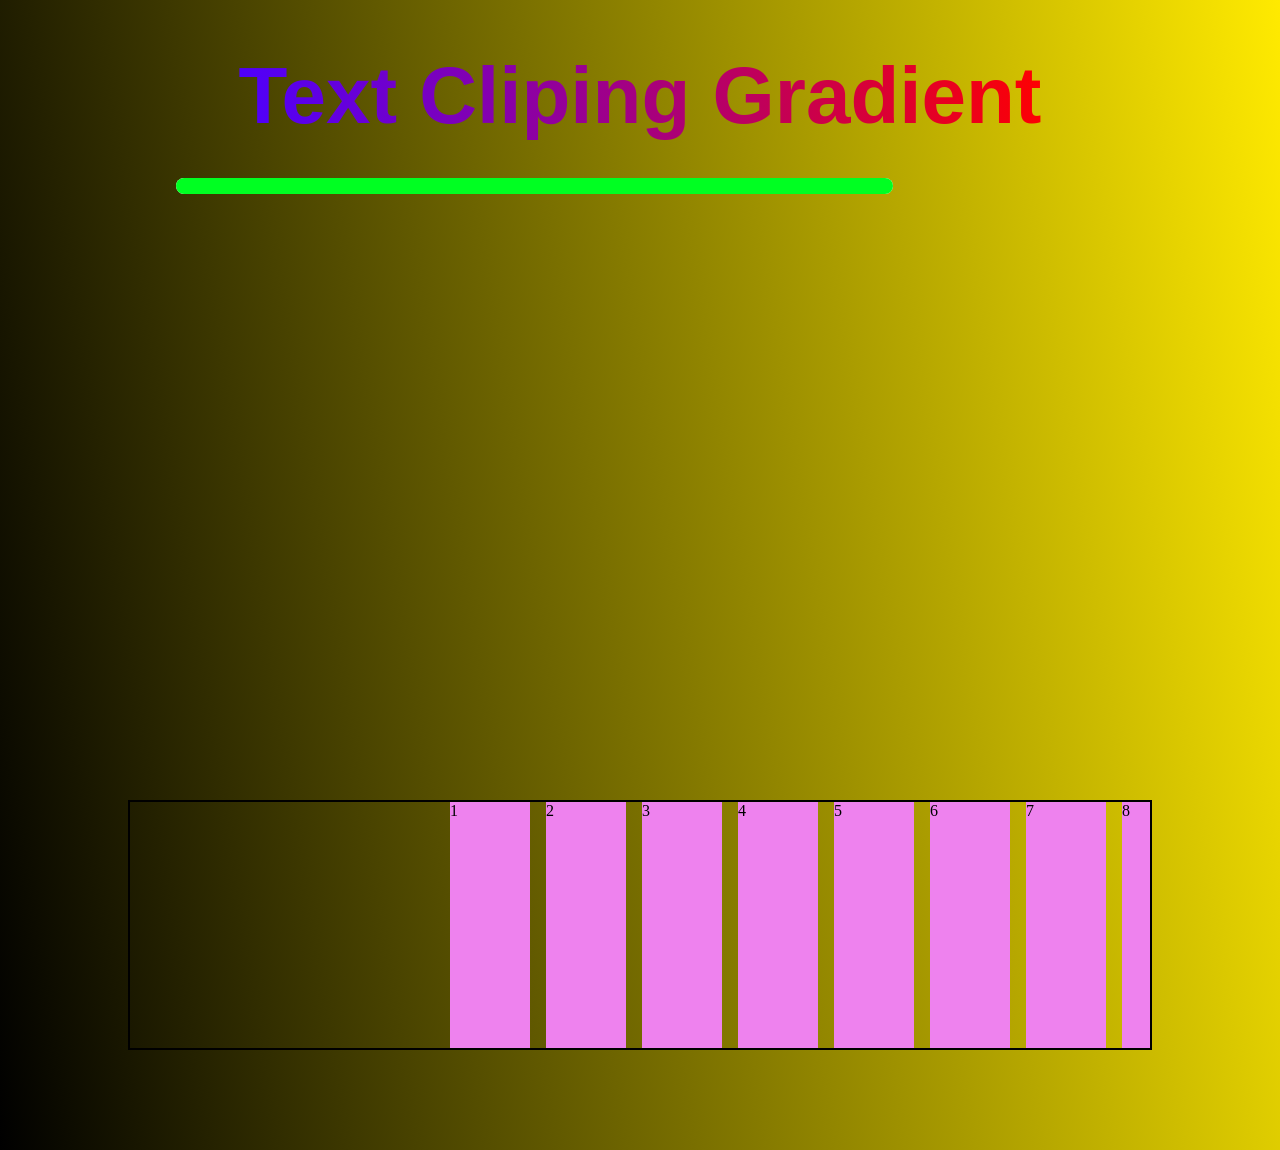
==== testing.html @ 35c25d90 "Food Website Project" ====
<!DOCTYPE html>
<html lang="en">
<head>
    <meta charset="UTF-8">
    <meta http-equiv="X-UA-Compatible" content="IE=edge">
    <meta name="viewport" content="width=device-width, initial-scale=1.0">
    <title>Practis</title>
    <link rel="stylesheet" href="/testing.css">
</head>
<body>
    <div class="container">
        <h1>Text Cliping Gradient</h1>
        <div class="box1"></div>
        <div class="box2"></div>
        
    </div>
    <div class="box-container">
      <div class="box-group">
        <div class="box">1</div>
        <div class="box">2</div>
        <div class="box">3</div>
        <div class="box">4</div>
        <div class="box">5</div>
        <div class="box">6</div>
        <div class="box">7</div>
        <div class="box">8</div>
      </div>
      <div class="box-group">
        <div class="box">1</div>
        <div class="box">2</div>
        <div class="box">3</div>
        <div class="box">4</div>
        <div class="box">5</div>
        <div class="box">6</div>
        <div class="box">7</div>
        <div class="box">8</div>
      </div>
    </div>

   

</body>
</html>
---- testing.css ----
* {
    margin: 0;
    padding: 0;
    box-sizing: border-box;
}

body {
    width: 100vw;
    display: flex;
    align-items: center;
    flex-direction: column;
    background: linear-gradient(261deg, rgba(255, 234, 0, 1) 0%, rgb(0, 0, 0) 100%);
}

.container {
    width: 80vw;
    height: 100vh;
    /* background-color: thistle; */
    position: relative;
    display: flex;
    justify-content: center;
    align-items: center;

}

.container h1 {
    font-size: 5rem;
    font-weight: 900;
    font-family: Arial, Helvetica, sans-serif;
    position: absolute;
    top: 50px;
    background: linear-gradient(261deg, rgb(255, 0, 0) 0%, rgb(76, 0, 255) 100%);
    -webkit-background-clip: text;
    -webkit-text-fill-color: transparent;
}

.box1 {
    width: 70%;
    height: 1rem;
    background-color: #ffffff;
    position: absolute;
    left: 0;
    top: 130px;
    margin: 3rem;
    border-radius: 20px;



}



.box2 {
    width: 70%;
    height: 1rem;
    background-color: #00ff22;
    position: absolute;
    left: 0;
    top: 130px;
    animation: loading-line 3s ease-in infinite;
    margin: 3rem;
    border-radius: 20px;


}


@keyframes loading-line {
    0% {
        width: 0;
    }

    100% {
        width: 70%;
    }
}



.box-container {
    width: 80vw;
    min-height: 250px;
    border: 2px solid black;
    position: relative;
    bottom: 100px;
    overflow-x: auto;
}

.box-container::-webkit-scrollbar {
    display: none;
}

.box-group {
    height: 100%;
    position: absolute;
    display: flex;
    justify-content: center;
    align-items: center;
    gap: 1rem;
    animation: scrollAnimation 10s linear infinite;

}

.box {
    flex: 0 0 5em;
    width: 10rem;
    height: 100%;
    background-color: violet;
    
    
}

@keyframes scrollAnimation {
    0% {
        transform: translateX(0);
    }

    100% {
        transform: translateX(-100%);
    }
}
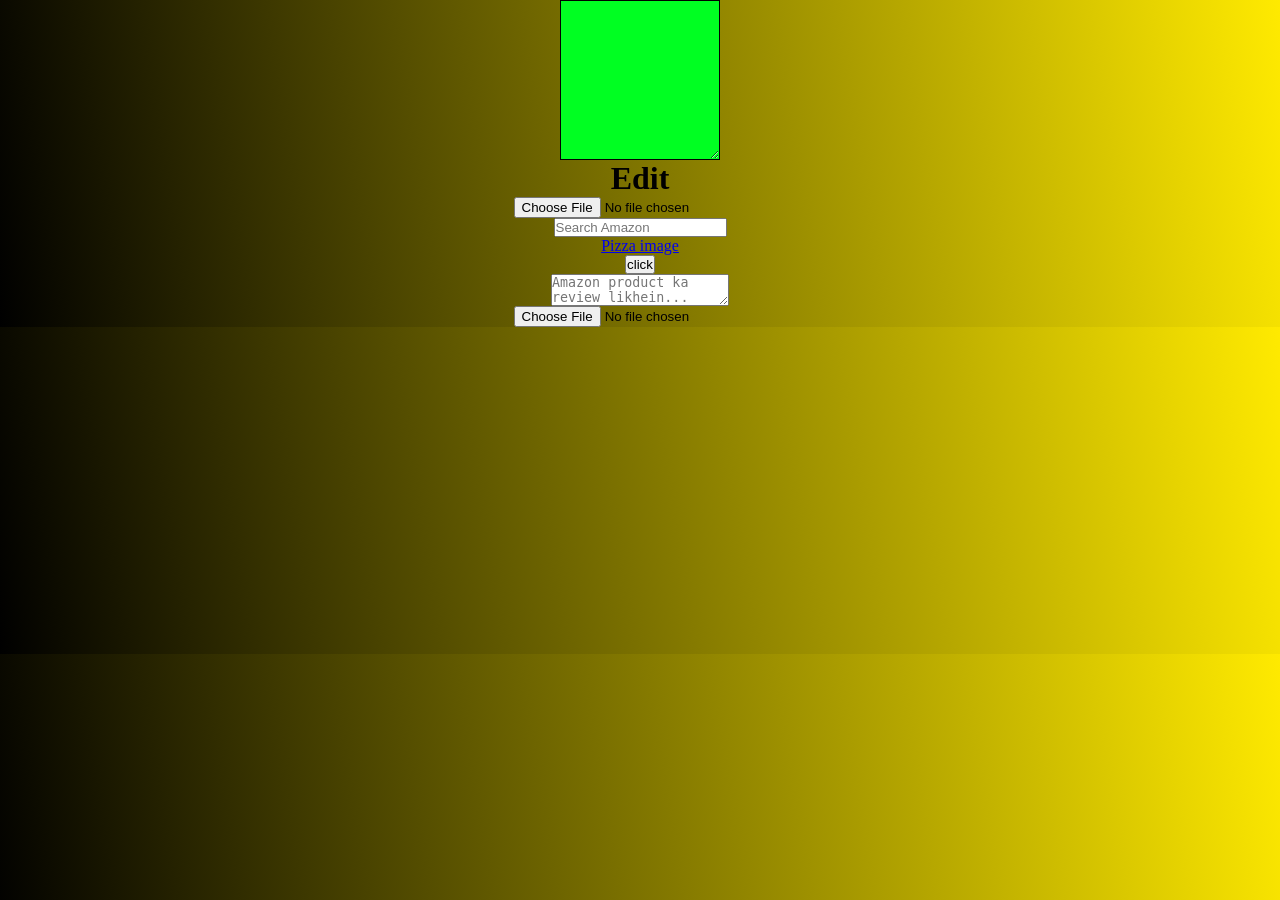
==== commit 88f07997: "responsive fixed" ====
--- a/testing.html
+++ b/testing.html
@@ -8,7 +8,7 @@
     <link rel="stylesheet" href="/testing.css">
 </head>
 <body>
-    <div class="container">
+    <!-- <div class="container">
         <h1>Text Cliping Gradient</h1>
         <div class="box1"></div>
         <div class="box2"></div>
@@ -35,9 +35,17 @@
         <div class="box">7</div>
         <div class="box">8</div>
       </div>
-    </div>
-
-   
+    </div> -->
+    
+   <div  class="cursor"></div>
+   <h1>Edit</h1>
+   <img src="chinese-noodles-fast-food-with-soda.jpg" alt="">
+   <input capture type="file">
+   <input type="text" placeholder="Search Amazon" autocomplete="On">
+   <a href="pizza.jpg" download="pizza-image">Pizza image</a>
+   <button title="is par click karen">click</button>
+   <textarea spellcheck="true" placeholder="Amazon product ka review likhein..."></textarea>
+   <input type="file" accept="image/*" capture="user">
 
 </body>
 </html>
--- a/testing.css
+++ b/testing.css
@@ -118,4 +118,18 @@
     100% {
         transform: translateX(-100%);
     }
+}
+
+.cursor {
+    width: 10rem;
+    height: 10rem;
+    background-color: #00ff22;
+    border: 1px solid black;
+    resize: horizontal;
+    overflow: auto;
+}
+
+img {
+    width: 10rem;
+    
 }
